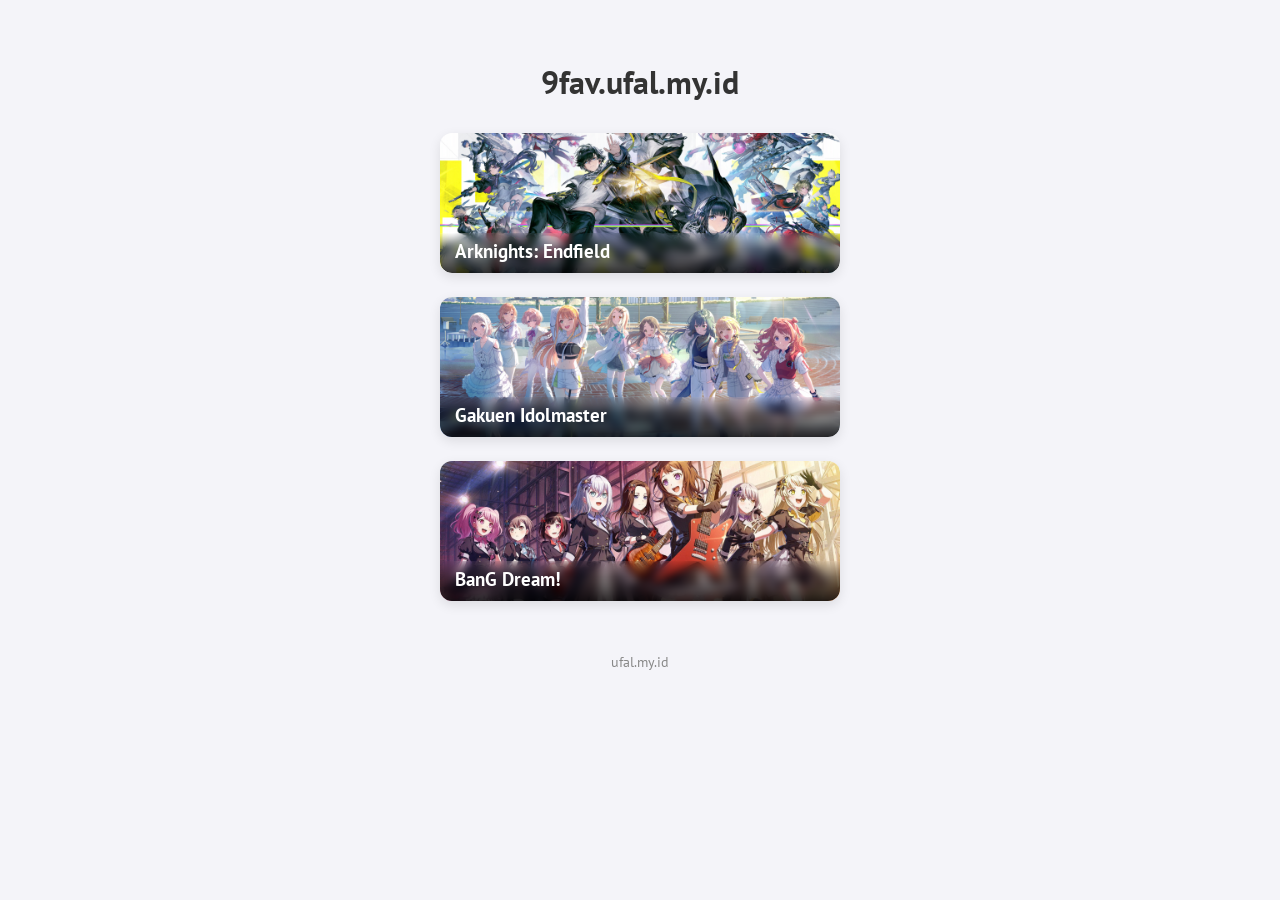
==== index.html @ 5fb78a26 "Actual initial commit" ====
<!DOCTYPE html>
<html lang="id">
<head>
    <meta charset="UTF-8">
    <meta name="viewport" content="width=device-width, initial-scale=1.0">
    <title>9fav.ufal.my.id</title>
    <style>
        @import url('https://fonts.googleapis.com/css2?family=PT+Sans:ital,wght@0,400;0,700;1,400;1,700&display=swap');

        body {
            font-family: "PT Sans", sans-serif;
            background-color: #f4f4f9;
            color: #333;
            margin: 0;
            padding: 40px 20px;
            display: flex;
            justify-content: center;
        }

        .app-container {
            max-width: 400px;
            width: 100%;
            text-align: center;
        }

        h1 {
            font-size: 2rem;
            margin-bottom: 30px;
            font-weight: 700;
        }

        /* Container List Fandom */
        .fandom-list {
            display: flex;
            flex-direction: column;
            gap: 24px;
        }

        /* Desain Card Horizontal */
        .fandom-card {
            position: relative;
            width: 100%;
            height: 140px; /* Tinggi card horizontal */
            border-radius: 12px;
            overflow: hidden;
            text-decoration: none;
            box-shadow: 0 4px 12px rgba(0,0,0,0.1);
            transition: transform 0.3s ease, box-shadow 0.3s ease;
            display: block;
        }

        .fandom-card:hover {
            transform: translateY(-5px);
            box-shadow: 0 8px 20px rgba(0,0,0,0.15);
        }

        .fandom-card img {
            width: 100%;
            height: 100%;
            object-fit: cover; /* Gambar memenuhi area card */
            display: block;
        }

        /* Overlay blur dan nama fandom di sisi bawah */
        .overlay {
            position: absolute;
            bottom: 0;
            left: 0;
            right: 0;
            padding: 5px 15px 10px 15px;
            /* Gradient hitam agar teks putih terbaca */
            background: linear-gradient(to top, rgba(0, 0, 0, 0.8) 0%, rgba(0, 0, 0, 0.4) 60%, transparent 100%);
            /* Efek blur pada background di belakang teks */
            backdrop-filter: blur(4px);
            -webkit-backdrop-filter: blur(4px);
            color: white;
            text-align: left;
            font-weight: 700;
            font-size: 1.2rem;
        }

        .footer {
            margin-top: 50px;
        }

        .footer a {
            text-decoration: none;
            color: #888;
            font-size: 0.9em;
            transition: color 0.2s;
        }

        .footer a:hover {
            color: #333;
        }
    </style>
</head>
<body>

    <div class="app-container">
        <h1>9fav.ufal.my.id</h1>
        
        <div id="fandom-container" class="fandom-list">
        </div>

        <div class="footer">
            <p><a href="https://ufal.my.id">ufal.my.id</a></p>
        </div>
    </div>

    <script>
        // Mengambil data dari list.json secara relative
        fetch('list.json')
            .then(response => response.json())
            .then(data => {
                const container = document.getElementById('fandom-container');
                data.forEach(fandom => {
                    const card = document.createElement('a');
                    card.href = fandom.link;
                    card.className = 'fandom-card';
                    card.innerHTML = `
                        <img src="${fandom.image}" alt="${fandom.name}">
                        <div class="overlay">${fandom.name}</div>
                    `;
                    container.appendChild(card);
                });
            })
            .catch(err => {
                console.error("Gagal memuat list fandom:", err);
                document.getElementById('fandom-container').innerHTML = "<p>Gagal memuat daftar fandom.</p>";
            });
    </script>
</body>
</html>
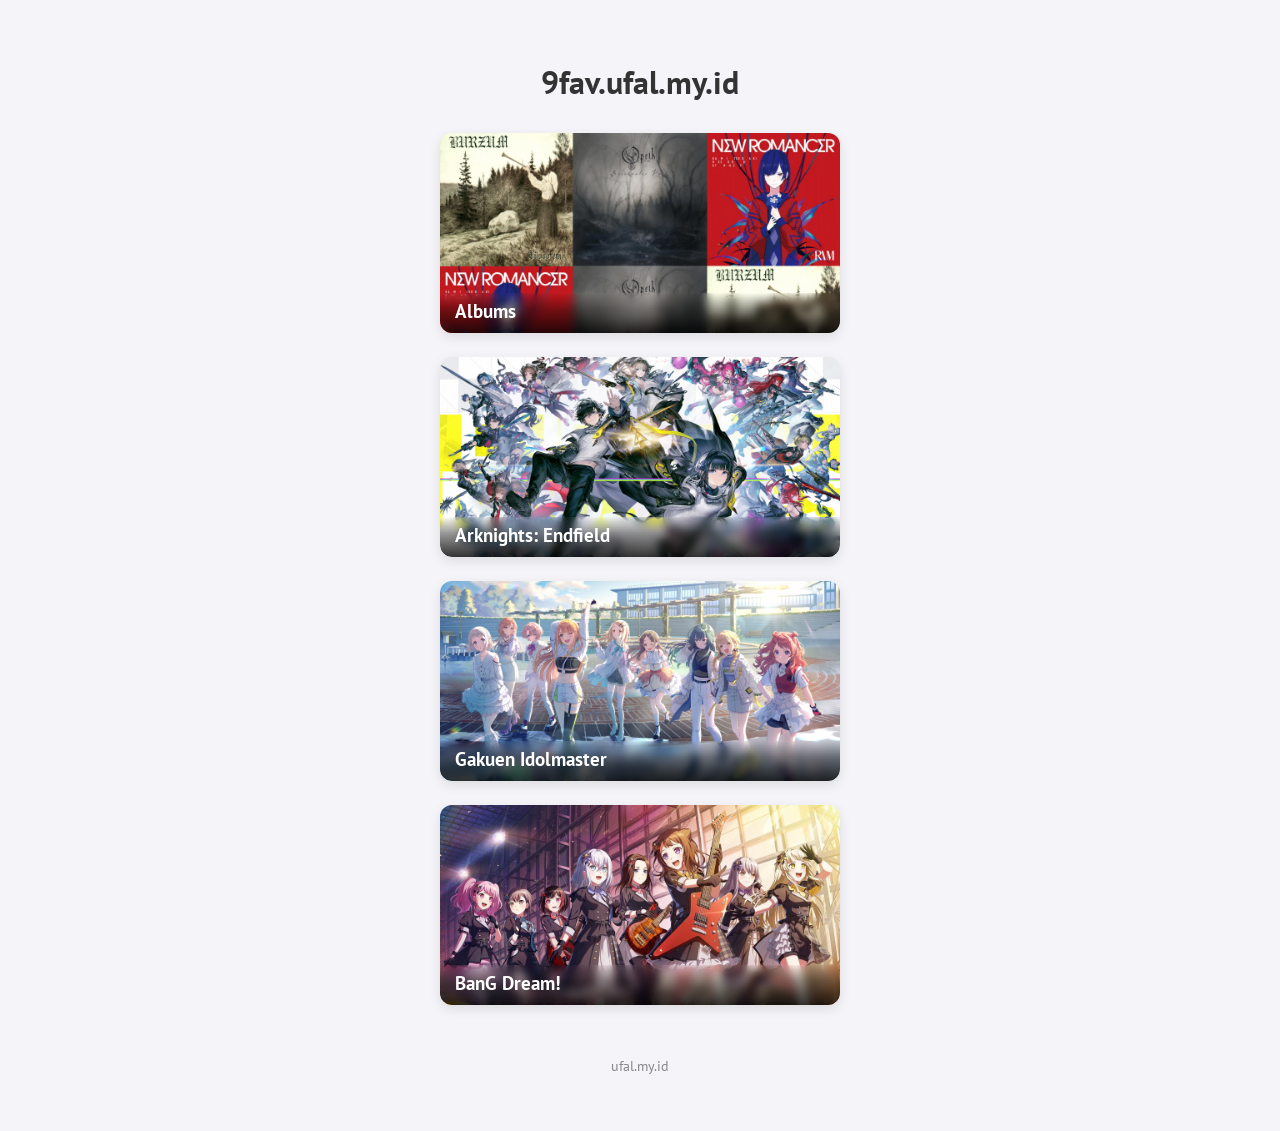
==== commit 5c9a5cd7: "New for Album and update for the other ones" ====
--- a/index.html
+++ b/index.html
@@ -4,6 +4,7 @@
     <meta charset="UTF-8">
     <meta name="viewport" content="width=device-width, initial-scale=1.0">
     <title>9fav.ufal.my.id</title>
+    <link rel="icon" href="/images/favicon.png" type="image/x-icon">
     <style>
         @import url('https://fonts.googleapis.com/css2?family=PT+Sans:ital,wght@0,400;0,700;1,400;1,700&display=swap');
 
@@ -40,7 +41,7 @@
         .fandom-card {
             position: relative;
             width: 100%;
-            height: 140px; /* Tinggi card horizontal */
+            height: 200px; /* Tinggi card horizontal */
             border-radius: 12px;
             overflow: hidden;
             text-decoration: none;
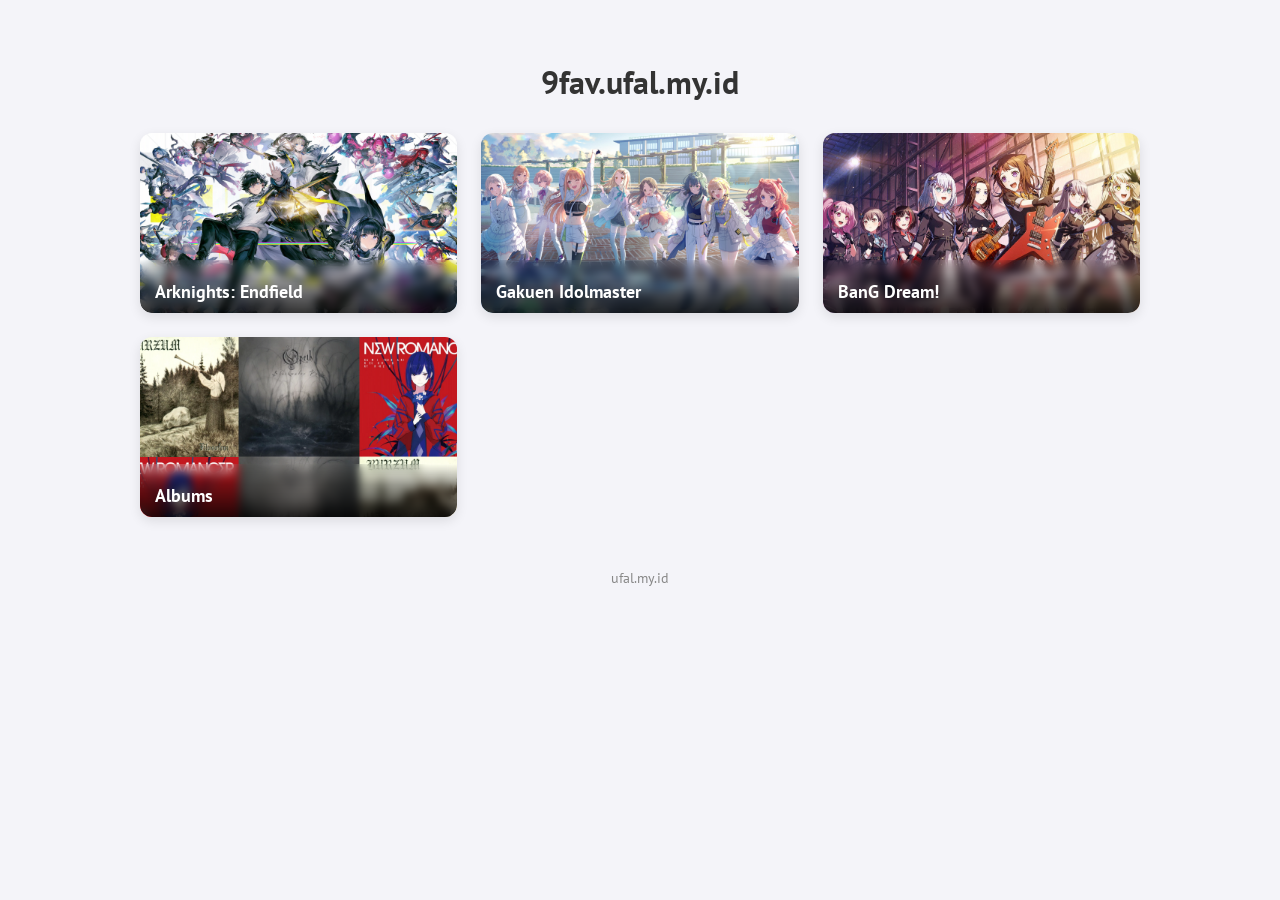
==== commit 1caf5748: "Fixing scripts, assets and styles" ====
--- a/index.html
+++ b/index.html
@@ -19,7 +19,8 @@
         }
 
         .app-container {
-            max-width: 400px;
+            /* Lebar maksimal diperbesar agar muat 3 kolom di desktop */
+            max-width: 1000px; 
             width: 100%;
             text-align: center;
         }
@@ -30,18 +31,35 @@
             font-weight: 700;
         }
 
-        /* Container List Fandom */
+        /* Container List Fandom menggunakan CSS Grid */
         .fandom-list {
-            display: flex;
-            flex-direction: column;
+            display: grid;
+            /* Default: 1 kolom (Mobile) */
+            grid-template-columns: 1fr; 
             gap: 24px;
         }
 
-        /* Desain Card Horizontal */
+        /* Responsive Breakpoints */
+        @media (min-width: 600px) {
+            .fandom-list {
+                /* Tablet: 2 kolom */
+                grid-template-columns: repeat(2, 1fr); 
+            }
+        }
+
+        @media (min-width: 900px) {
+            .fandom-list {
+                /* Desktop: 3 kolom */
+                grid-template-columns: repeat(3, 1fr); 
+            }
+        }
+
+        /* Desain Card */
         .fandom-card {
             position: relative;
             width: 100%;
-            height: 200px; /* Tinggi card horizontal */
+            /* Tinggi card dikurangi sedikit agar lebih proporsional saat jadi grid */
+            height: 180px; 
             border-radius: 12px;
             overflow: hidden;
             text-decoration: none;
@@ -58,26 +76,23 @@
         .fandom-card img {
             width: 100%;
             height: 100%;
-            object-fit: cover; /* Gambar memenuhi area card */
+            object-fit: cover;
             display: block;
         }
 
-        /* Overlay blur dan nama fandom di sisi bawah */
         .overlay {
             position: absolute;
             bottom: 0;
             left: 0;
             right: 0;
-            padding: 5px 15px 10px 15px;
-            /* Gradient hitam agar teks putih terbaca */
+            padding: 20px 15px 10px 15px;
             background: linear-gradient(to top, rgba(0, 0, 0, 0.8) 0%, rgba(0, 0, 0, 0.4) 60%, transparent 100%);
-            /* Efek blur pada background di belakang teks */
             backdrop-filter: blur(4px);
             -webkit-backdrop-filter: blur(4px);
             color: white;
             text-align: left;
             font-weight: 700;
-            font-size: 1.2rem;
+            font-size: 1.1rem;
         }
 
         .footer {
@@ -110,7 +125,6 @@
     </div>
 
     <script>
-        // Mengambil data dari list.json secara relative
         fetch('list.json')
             .then(response => response.json())
             .then(data => {
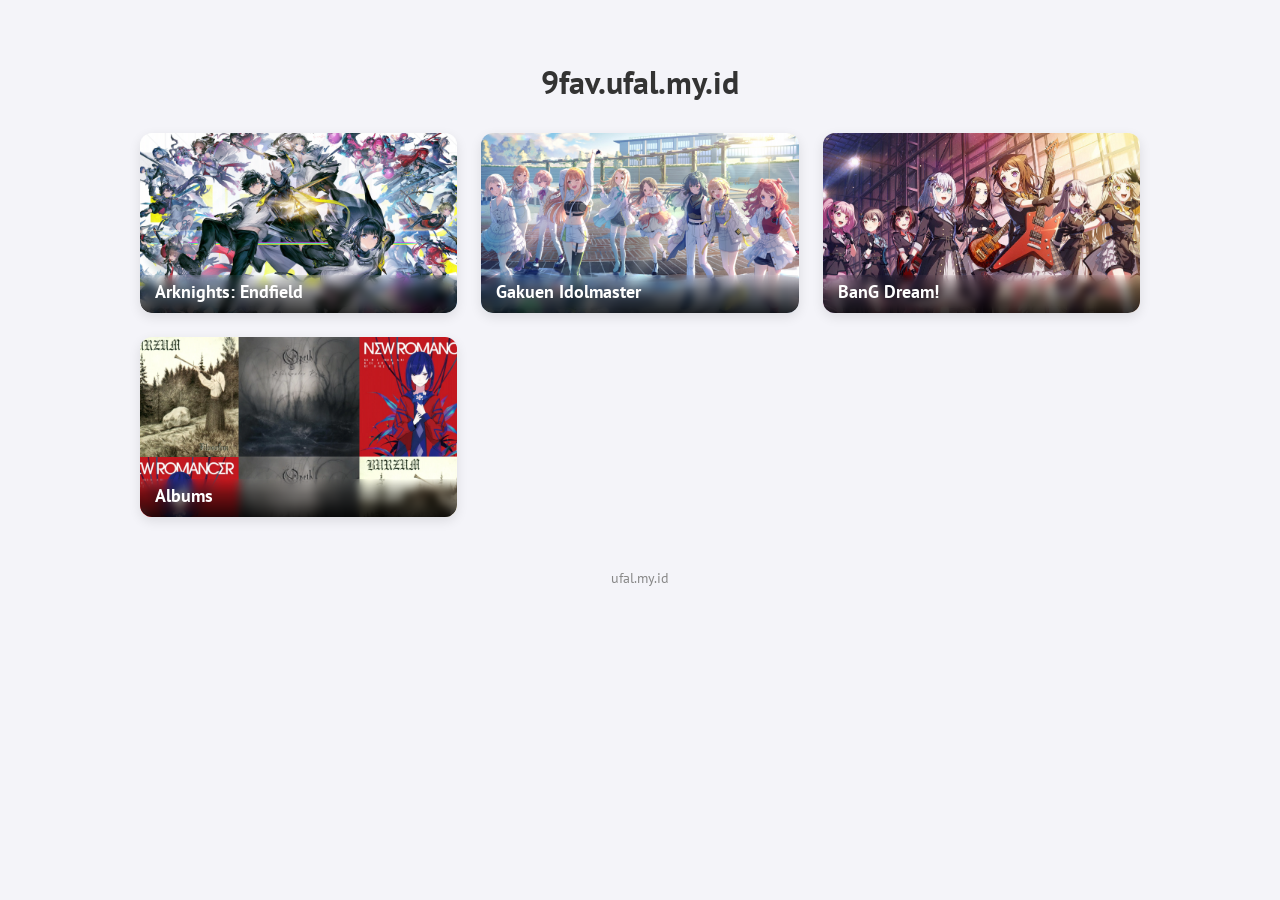
==== commit c27b30bf: "Forgot something" ====
--- a/index.html
+++ b/index.html
@@ -85,7 +85,7 @@
             bottom: 0;
             left: 0;
             right: 0;
-            padding: 20px 15px 10px 15px;
+            padding: 5px 15px 10px 15px;
             background: linear-gradient(to top, rgba(0, 0, 0, 0.8) 0%, rgba(0, 0, 0, 0.4) 60%, transparent 100%);
             backdrop-filter: blur(4px);
             -webkit-backdrop-filter: blur(4px);
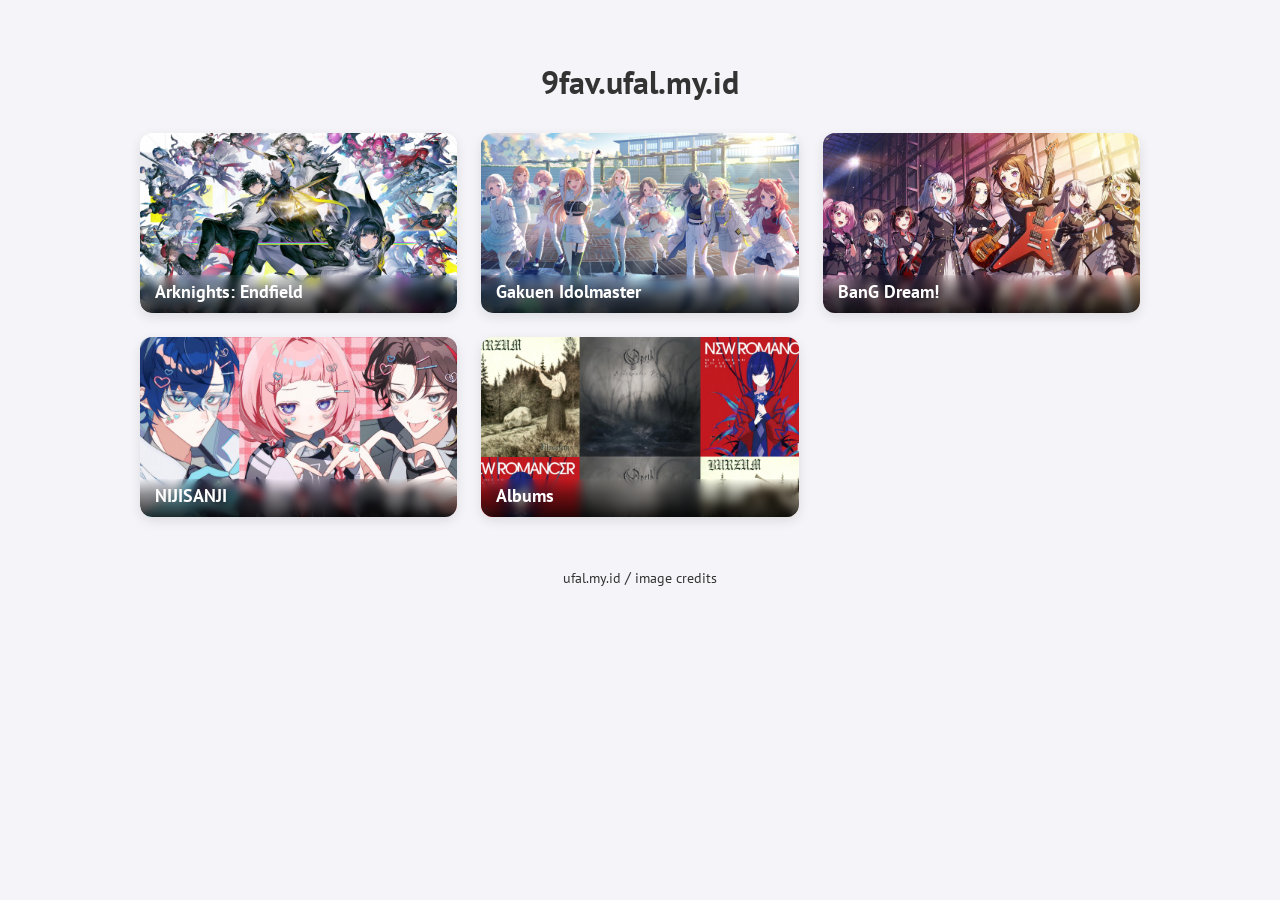
==== commit 9c16b75a: "Adding NIJISANJI" ====
--- a/index.html
+++ b/index.html
@@ -101,13 +101,9 @@
 
         .footer a {
             text-decoration: none;
-            color: #888;
+            color: #333;
             font-size: 0.9em;
             transition: color 0.2s;
-        }
-
-        .footer a:hover {
-            color: #333;
         }
     </style>
 </head>
@@ -120,7 +116,7 @@
         </div>
 
         <div class="footer">
-            <p><a href="https://ufal.my.id">ufal.my.id</a></p>
+            <p><a href="https://ufal.my.id">ufal.my.id</a> / <a href="credits.html">image credits</a></p>
         </div>
     </div>
 
